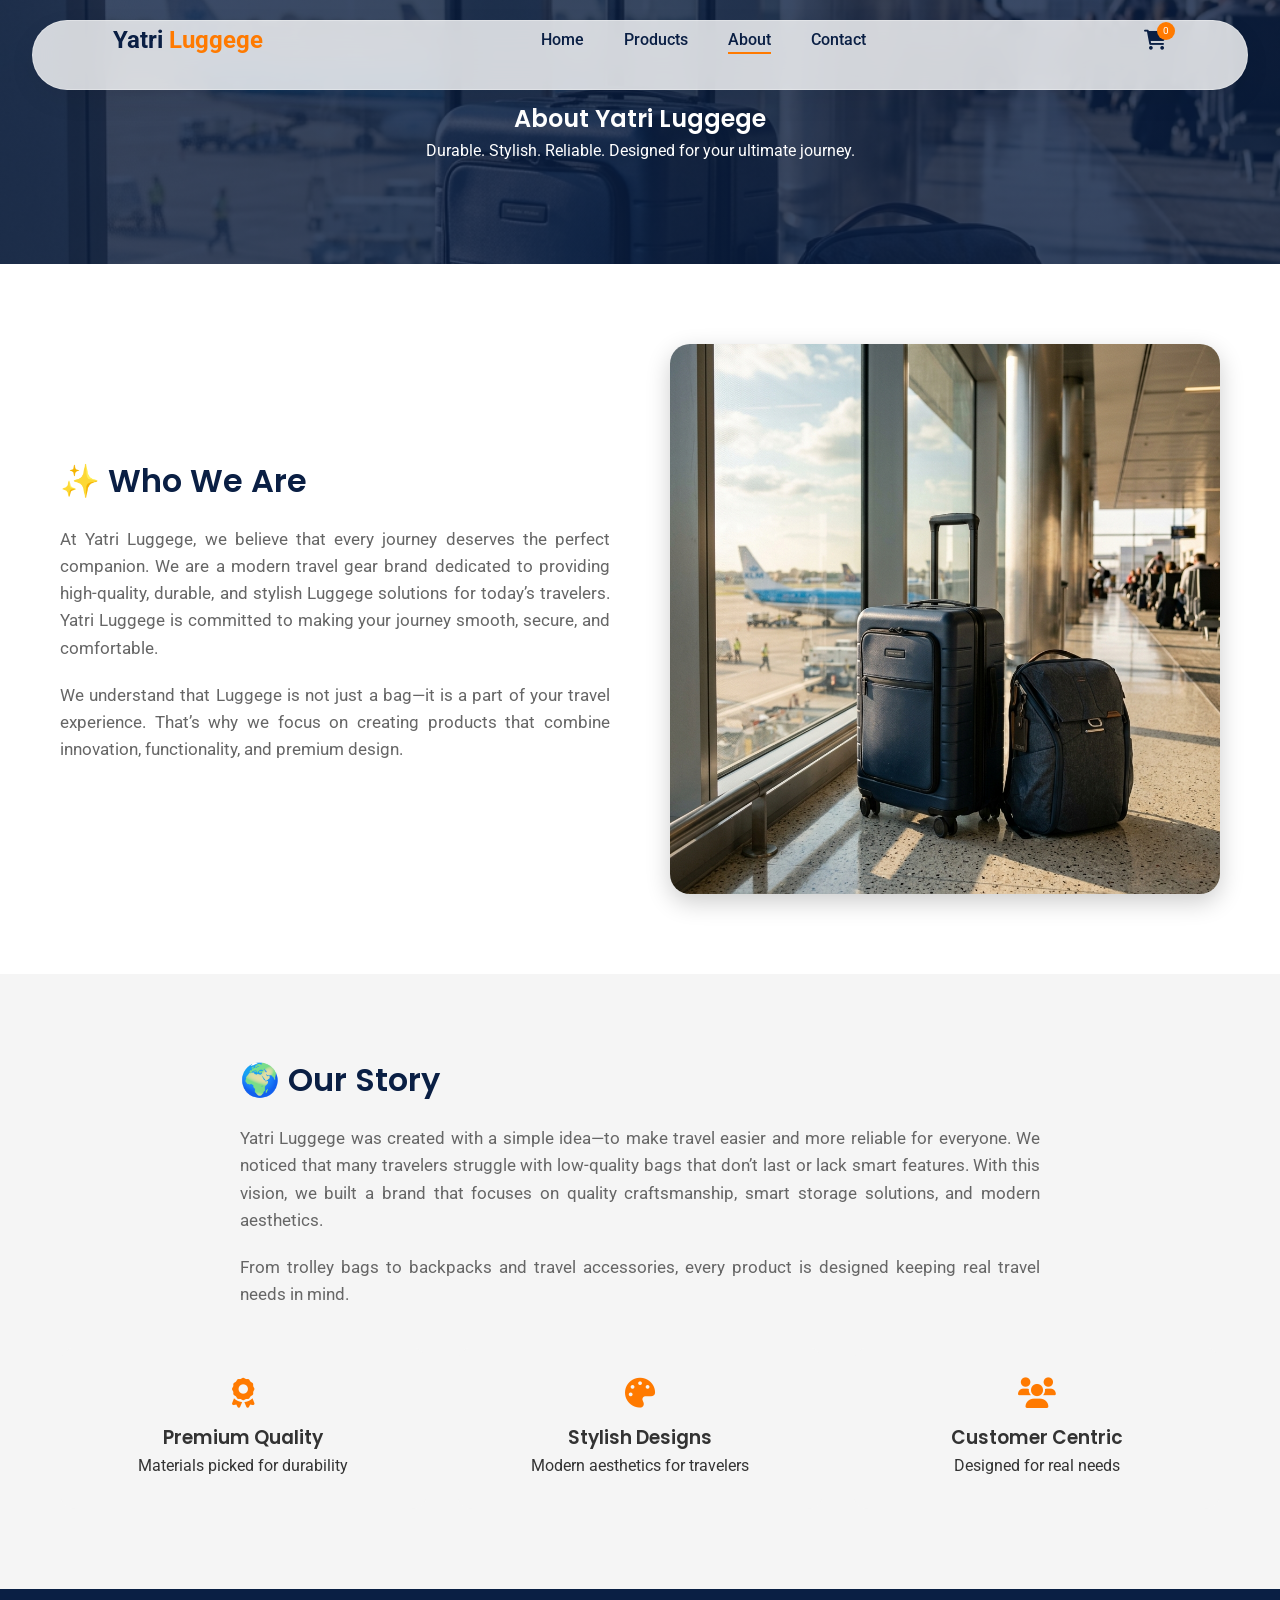
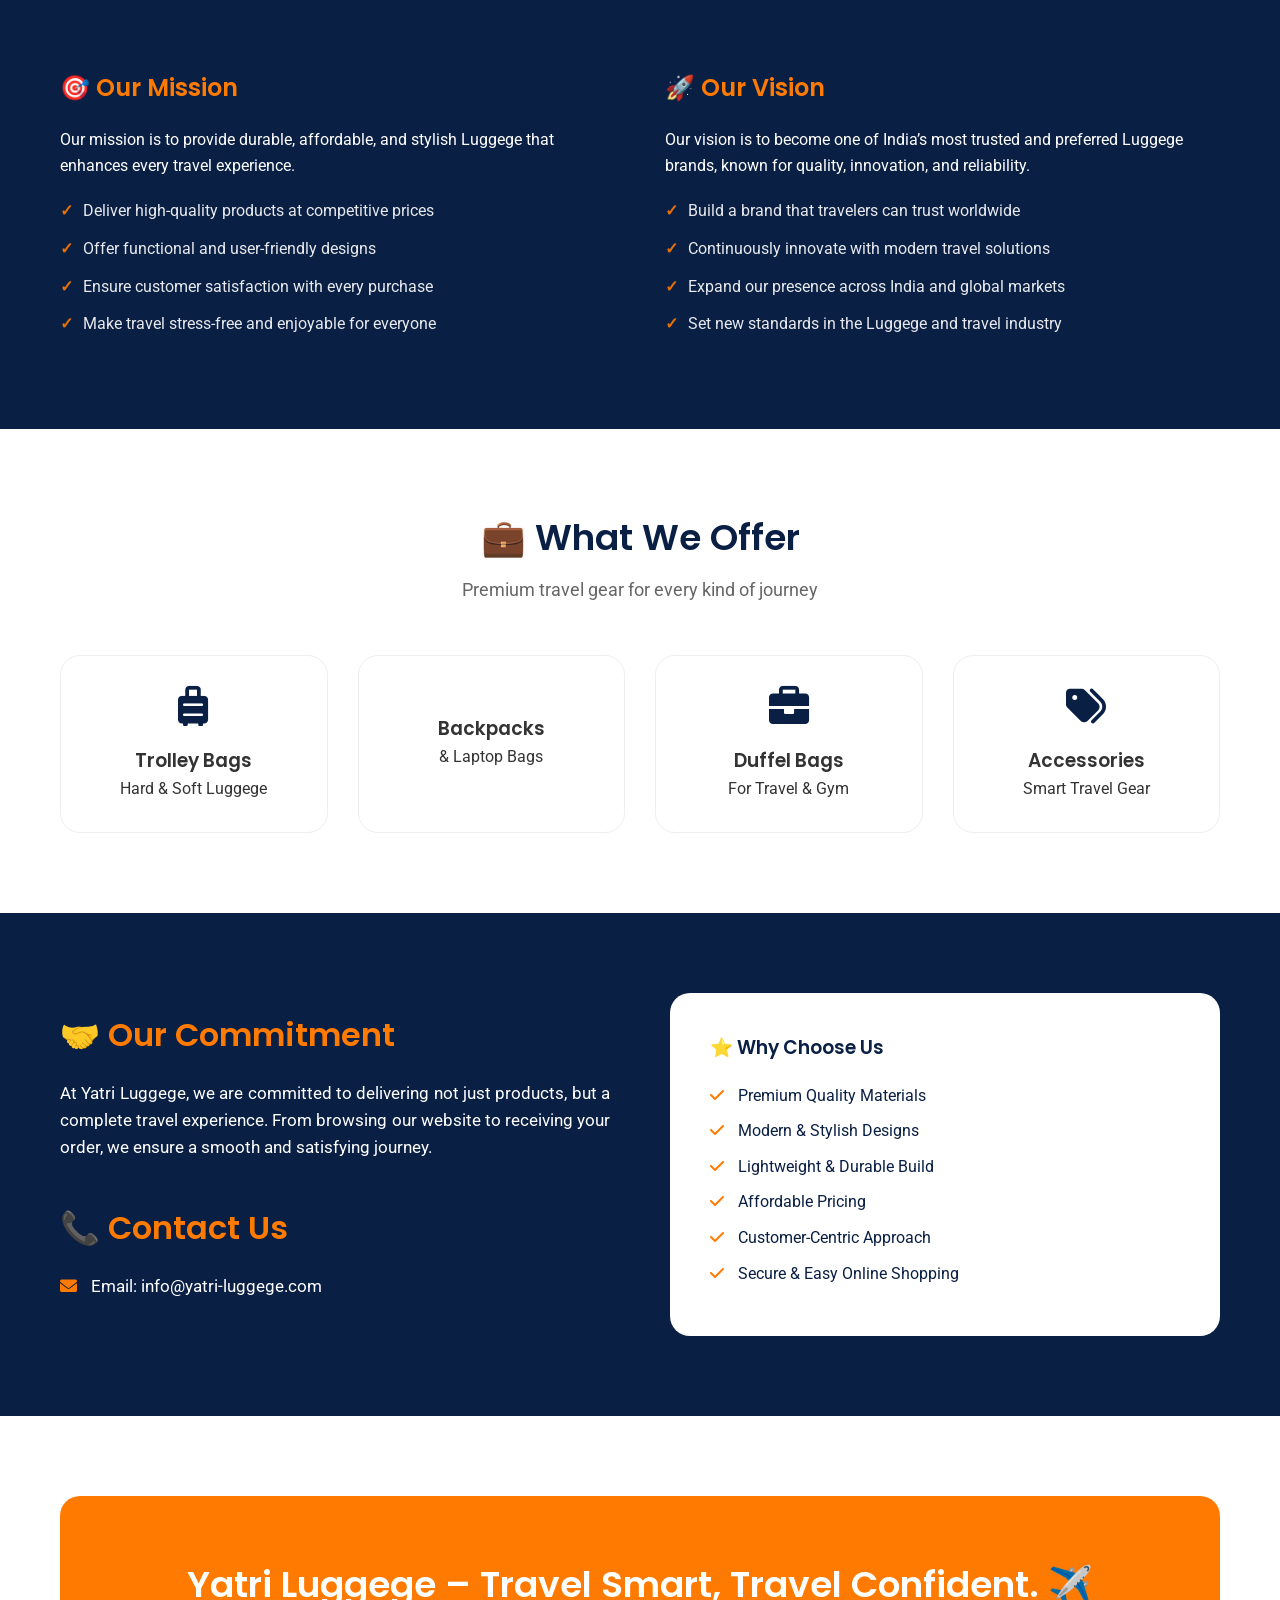
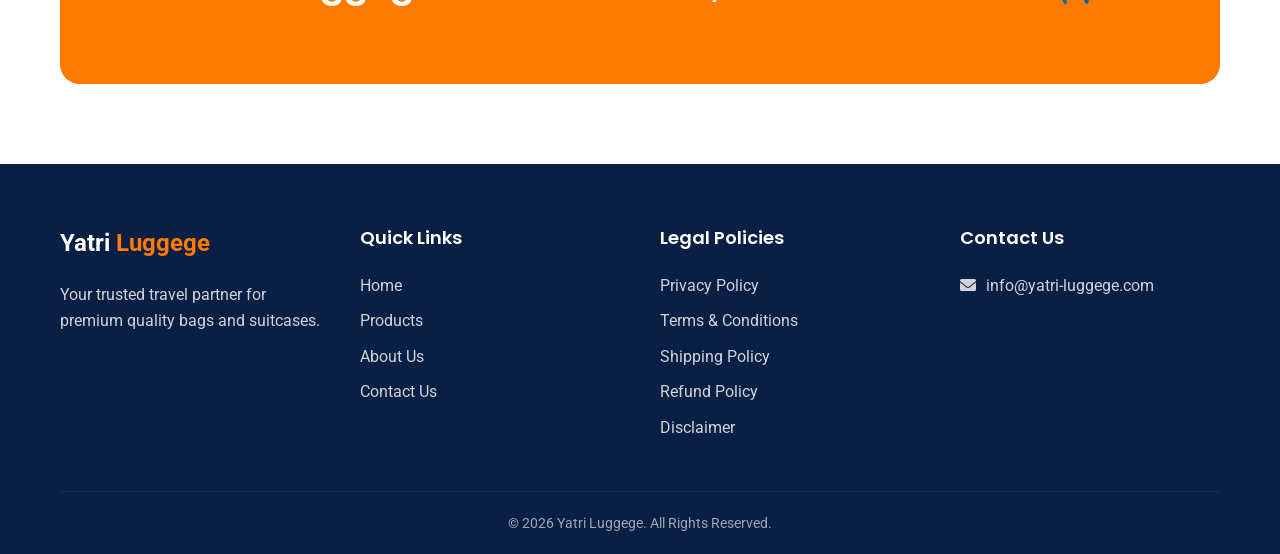
==== about.html @ 3aa4bd8f "Initial commit" ====
<!DOCTYPE html>
<html lang="en">
<head>
    <meta charset="UTF-8">
    <meta name="viewport" content="width=device-width, initial-scale=1.0">
    <title>About Us | Yatri Luggege - Travel Smart, Travel Confident</title>
    <link rel="stylesheet" href="https://cdnjs.cloudflare.com/ajax/libs/font-awesome/6.0.0/css/all.min.css">
    <link rel="stylesheet" href="css/style.css">
    <style>
        .about-hero {
            background: linear-gradient(rgba(10, 31, 68, 0.8), rgba(10, 31, 68, 0.8)), url('assets/hero/banner-1.png');
            background-size: cover;
            background-position: center;
            color: white;
            padding: 100px 0;
            text-align: center;
        }
        .about-section {
            padding: 80px 0;
        }
        .about-grid {
            display: grid;
            grid-template-columns: 1fr 1fr;
            gap: 60px;
            align-items: center;
        }
        .about-content h2 {
            color: var(--primary-color);
            margin-bottom: 20px;
            font-size: 32px;
            display: flex;
            align-items: center;
            gap: 15px;
        }
        .about-content p {
            margin-bottom: 20px;
            font-size: 17px;
            color: var(--text-light);
            text-align: justify;
        }
        .stats-grid {
            display: grid;
            grid-template-columns: repeat(auto-fit, minmax(200px, 1fr));
            gap: 30px;
            margin-top: 40px;
        }
        .stat-card {
            background: var(--accent-color);
            padding: 30px;
            border-radius: 15px;
            text-align: center;
            transition: var(--transition);
        }
        .stat-card:hover {
            transform: translateY(-5px);
            background: white;
            box-shadow: var(--shadow-md);
        }
        .stat-card i {
            font-size: 30px;
            color: var(--secondary-color);
            margin-bottom: 15px;
        }
        .mission-vision {
            background: var(--primary-color);
            color: white;
            padding: 80px 0;
        }
        .mv-grid {
            display: grid;
            grid-template-columns: 1fr 1fr;
            gap: 50px;
        }
        .mv-card h2 { color: var(--secondary-color); margin-bottom: 20px; }
        .mv-card ul { list-style: none; }
        .mv-card ul li { margin-bottom: 12px; display: flex; gap: 10px; align-items: flex-start; opacity: 0.9; }
        .mv-card ul li::before { content: '✓'; color: var(--secondary-color); font-weight: bold; }

        .offerings-grid {
            display: grid;
            grid-template-columns: repeat(auto-fit, minmax(250px, 1fr));
            gap: 30px;
            margin-top: 40px;
        }
        .offering-card {
            border: 1px solid #eee;
            padding: 30px;
            border-radius: 20px;
            text-align: center;
            transition: var(--transition);
        }
        .offering-card:hover {
            border-color: var(--secondary-color);
            box-shadow: var(--shadow-sm);
        }
        .offering-card i { font-size: 40px; color: var(--primary-color); margin-bottom: 20px; }

        .closing-banner {
            background: var(--secondary-color);
            color: white;
            padding: 60px 0;
            text-align: center;
            border-radius: 20px;
            margin: 80px 0;
        }
        .closing-banner h2 { font-size: 36px; margin-bottom: 10px; }

        @media (max-width: 768px) {
            .about-grid, .mv-grid { grid-template-columns: 1fr; }
        }
    </style>
</head>
<body>
    <header>
        <div class="container">
            <nav>
                <a href="index.html" class="logo">Yatri <span>Luggege</span></a>
                <ul class="nav-links">
                    <li><a href="index.html">Home</a></li>
                    <li><a href="products.html">Products</a></li>
                    <li><a href="about.html" class="active">About</a></li>
                    <li><a href="contact.html">Contact</a></li>
                </ul>
                <div class="nav-icons">
                    <a href="cart.html" class="cart-icon">
                        <i class="fas fa-shopping-cart"></i>
                        <span class="cart-count">0</span>
                    </a>
                    <i class="fas fa-bars menu-btn"></i>
                </div>
            </nav>
        </div>
    </header>

    <section class="about-hero">
        <div class="container">
            <h1>About Yatri Luggege</h1>
            <p>Durable. Stylish. Reliable. Designed for your ultimate journey.</p>
        </div>
    </section>

    <section class="about-section">
        <div class="container">
            <div class="about-grid">
                <div class="about-content">
                    <h2>✨ Who We Are</h2>
                    <p>At Yatri Luggege, we believe that every journey deserves the perfect companion. We are a modern travel gear brand dedicated to providing high-quality, durable, and stylish Luggege solutions for today’s travelers. Yatri Luggege is committed to making your journey smooth, secure, and comfortable.</p>
                    <p>We understand that Luggege is not just a bag—it is a part of your travel experience. That’s why we focus on creating products that combine innovation, functionality, and premium design.</p>
                </div>
                <div class="about-image">
                    <img src="assets/hero/banner-1.png" alt="Travel Luggege" style="border-radius: 20px; box-shadow: var(--shadow-lg);">
                </div>
            </div>
        </div>
    </section>

    <section class="about-section" style="background: var(--accent-color);">
        <div class="container">
            <div class="about-content" style="max-width: 800px; margin: 0 auto; text-align: center;">
                <h2>🌍 Our Story</h2>
                <p>Yatri Luggege was created with a simple idea—to make travel easier and more reliable for everyone. We noticed that many travelers struggle with low-quality bags that don’t last or lack smart features. With this vision, we built a brand that focuses on quality craftsmanship, smart storage solutions, and modern aesthetics.</p>
                <p>From trolley bags to backpacks and travel accessories, every product is designed keeping real travel needs in mind.</p>
            </div>
            
            <div class="stats-grid">
                <div class="stat-card">
                    <i class="fas fa-award"></i>
                    <h3>Premium Quality</h3>
                    <p>Materials picked for durability</p>
                </div>
                <div class="stat-card">
                    <i class="fas fa-palette"></i>
                    <h3>Stylish Designs</h3>
                    <p>Modern aesthetics for travelers</p>
                </div>
                <div class="stat-card">
                    <i class="fas fa-users"></i>
                    <h3>Customer Centric</h3>
                    <p>Designed for real needs</p>
                </div>
            </div>
        </div>
    </section>

    <section class="mission-vision">
        <div class="container">
            <div class="mv-grid">
                <div class="mv-card">
                    <h2>🎯 Our Mission</h2>
                    <p style="margin-bottom: 20px;">Our mission is to provide durable, affordable, and stylish Luggege that enhances every travel experience.</p>
                    <ul>
                        <li>Deliver high-quality products at competitive prices</li>
                        <li>Offer functional and user-friendly designs</li>
                        <li>Ensure customer satisfaction with every purchase</li>
                        <li>Make travel stress-free and enjoyable for everyone</li>
                    </ul>
                </div>
                <div class="mv-card">
                    <h2>🚀 Our Vision</h2>
                    <p style="margin-bottom: 20px;">Our vision is to become one of India’s most trusted and preferred Luggege brands, known for quality, innovation, and reliability.</p>
                    <ul>
                        <li>Build a brand that travelers can trust worldwide</li>
                        <li>Continuously innovate with modern travel solutions</li>
                        <li>Expand our presence across India and global markets</li>
                        <li>Set new standards in the Luggege and travel industry</li>
                    </ul>
                </div>
            </div>
        </div>
    </section>

    <section class="about-section">
        <div class="container">
            <div class="section-title">
                <h2>💼 What We Offer</h2>
                <p>Premium travel gear for every kind of journey</p>
            </div>
            <div class="offerings-grid">
                <div class="offering-card">
                    <i class="fas fa-suitcase-rolling"></i>
                    <h3>Trolley Bags</h3>
                    <p>Hard & Soft Luggege</p>
                </div>
                <div class="offering-card">
                    <i class="fas fa-backpack"></i>
                    <h3>Backpacks</h3>
                    <p>& Laptop Bags</p>
                </div>
                <div class="offering-card">
                    <i class="fas fa-briefcase"></i>
                    <h3>Duffel Bags</h3>
                    <p>For Travel & Gym</p>
                </div>
                <div class="offering-card">
                    <i class="fas fa-tags"></i>
                    <h3>Accessories</h3>
                    <p>Smart Travel Gear</p>
                </div>
            </div>
        </div>
    </section>

    <section class="about-section" style="background: var(--primary-color); color: white;">
        <div class="container">
            <div class="about-grid">
                <div class="about-content">
                    <h2 style="color: var(--secondary-color);">🤝 Our Commitment</h2>
                    <p style="color: white;">At Yatri Luggege, we are committed to delivering not just products, but a complete travel experience. From browsing our website to receiving your order, we ensure a smooth and satisfying journey.</p>
                    
                    <h2 style="color: var(--secondary-color); margin-top: 40px;">📞 Contact Us</h2>
                    <p style="color: white;"><i class="fas fa-envelope" style="color: var(--secondary-color); margin-right: 10px;"></i> Email: info@yatri-luggege.com</p>
                </div>
                <div class="about-image">
                    <div style="background: white; padding: 40px; border-radius: 20px; color: var(--primary-color);">
                        <h3 style="margin-bottom: 20px;">⭐ Why Choose Us</h3>
                        <ul style="list-style: none;">
                            <li style="margin-bottom: 10px;"><i class="fas fa-check" style="color: var(--secondary-color); margin-right: 10px;"></i> Premium Quality Materials</li>
                            <li style="margin-bottom: 10px;"><i class="fas fa-check" style="color: var(--secondary-color); margin-right: 10px;"></i> Modern & Stylish Designs</li>
                            <li style="margin-bottom: 10px;"><i class="fas fa-check" style="color: var(--secondary-color); margin-right: 10px;"></i> Lightweight & Durable Build</li>
                            <li style="margin-bottom: 10px;"><i class="fas fa-check" style="color: var(--secondary-color); margin-right: 10px;"></i> Affordable Pricing</li>
                            <li style="margin-bottom: 10px;"><i class="fas fa-check" style="color: var(--secondary-color); margin-right: 10px;"></i> Customer-Centric Approach</li>
                            <li style="margin-bottom: 10px;"><i class="fas fa-check" style="color: var(--secondary-color); margin-right: 10px;"></i> Secure & Easy Online Shopping</li>
                        </ul>
                    </div>
                </div>
            </div>
        </div>
    </section>

    <div class="container">
        <div class="closing-banner">
            <h2>Yatri Luggege – Travel Smart, Travel Confident. ✈️</h2>
        </div>
    </div>

    <footer>
        <div class="container">
            <div class="footer-content">
                <div class="footer-brand">
                    <a href="index.html" class="logo" style="color: white;">Yatri <span>Luggege</span></a>
                    <p>Your trusted travel partner for premium quality bags and suitcases.</p>

                </div>
                <div class="footer-links">
                    <h4>Quick Links</h4>
                    <ul>
                        <li><a href="index.html">Home</a></li>
                        <li><a href="products.html">Products</a></li>
                        <li><a href="about.html">About Us</a></li>
                        <li><a href="contact.html">Contact Us</a></li>
                    </ul>
                </div>
                <div class="footer-links">
                    <h4>Legal Policies</h4>
                    <ul>
                        <li><a href="privacy-policy.html">Privacy Policy</a></li>
                        <li><a href="terms-conditions.html">Terms & Conditions</a></li>
                        <li><a href="shipping-policy.html">Shipping Policy</a></li>
                        <li><a href="refund-policy.html">Refund Policy</a></li>
                        <li><a href="disclaimer.html">Disclaimer</a></li>
                    </ul>
                </div>
                <div class="footer-contact">
                    <h4>Contact Us</h4>
                    <p><i class="fas fa-envelope"></i> info@yatri-luggege.com</p>
                </div>
            </div>
            <div class="footer-bottom">
                <p>&copy; 2026 Yatri Luggege. All Rights Reserved.</p>
            </div>
        </div>
    </footer>

    <script src="js/db.js"></script>
    <script src="js/main.js"></script>
</body>
</html>
---- css/style.css ----
@import url('https://fonts.googleapis.com/css2?family=Poppins:wght@300;400;500;600;700&family=Roboto:wght@300;400;500;700&display=swap');

:root {
    /* Colors */
    --primary-color: #0A1F44;
    --secondary-color: #FF7A00;
    --accent-color: #F5F5F5;
    --text-dark: #333333;
    --text-light: #666666;
    --white: #FFFFFF;
    --error: #FF4D4D;
    --success: #27AE60;

    /* Fonts */
    --heading-font: 'Poppins', sans-serif;
    --body-font: 'Roboto', sans-serif;

    /* Shadows */
    --shadow-sm: 0 2px 8px rgba(0, 0, 0, 0.1);
    --shadow-md: 0 4px 12px rgba(0, 0, 0, 0.15);
    --shadow-lg: 0 8px 24px rgba(0, 0, 0, 0.2);

    /* Spacing */
    --container-width: 1200px;
    --header-height: 80px;
    --transition: all 0.3s ease;
}

* {
    margin: 0;
    padding: 0;
    box-sizing: border-box;
}

body {
    font-family: var(--body-font);
    color: var(--text-dark);
    line-height: 1.6;
    overflow-x: hidden;
}

h1, h2, h3, h4, h5, h6 {
    font-family: var(--heading-font);
    font-weight: 600;
}

a {
    text-decoration: none;
    color: inherit;
    transition: var(--transition);
}

ul {
    list-style: none;
}

img {
    max-width: 100%;
    display: block;
}

.container {
    max-width: var(--container-width);
    margin: 0 auto;
    padding: 0 20px;
}

header .container {
    max-width: 95%; /* Extra width only for the header */
}

.btn {
    display: inline-block;
    padding: 12px 30px;
    border-radius: 50px;
    font-weight: 500;
    cursor: pointer;
    transition: var(--transition);
    border: none;
    font-family: var(--heading-font);
    text-align: center;
}

.btn-primary {
    background-color: var(--primary-color);
    color: var(--white);
}

.btn-primary:hover {
    background-color: #0d2a5c;
    transform: translateY(-2px);
    box-shadow: var(--shadow-md);
}

.btn-secondary {
    background-color: var(--secondary-color);
    color: var(--white);
}

.btn-secondary:hover {
    background-color: #e66e00;
    transform: translateY(-2px);
    box-shadow: var(--shadow-md);
}

.section-padding {
    padding: 80px 0;
}

.section-title {
    text-align: center;
    margin-bottom: 50px;
}

.section-title h2 {
    font-size: 36px;
    margin-bottom: 10px;
    color: var(--primary-color);
}

.section-title p {
    color: var(--text-light);
    font-size: 18px;
}

/* Header Styles */
header {
    position: fixed;
    top: 20px;
    left: 50%;
    transform: translateX(-50%);
    width: 95%;
    max-width: 1400px;
    height: 70px;
    background: rgba(255, 255, 255, 0.8);
    backdrop-filter: blur(15px);
    -webkit-backdrop-filter: blur(15px);
    border: 1px solid rgba(255, 255, 255, 0.3);
    border-radius: 50px;
    z-index: 1000;
    transition: all 0.4s cubic-bezier(0.4, 0, 0.2, 1);
    box-shadow: 0 10px 30px rgba(0, 0, 0, 0.05);
}

header.scrolled {
    top: 0;
    width: 100%;
    max-width: 100%;
    border-radius: 0;
    background: rgba(255, 255, 255, 0.95);
    height: 65px;
    box-shadow: var(--shadow-md);
}

@media (max-width: 768px) {
    header {
        top: 10px;
        height: 60px;
        padding: 0 10px;
    }
    header.scrolled {
        height: 60px;
    }
}

nav {
    height: 100%;
    display: flex;
    justify-content: space-between;
    align-items: center;
    padding: 0 30px;
}

.logo {
    font-size: 24px;
    font-weight: 700;
    color: var(--primary-color);
    white-space: nowrap;
}

@media (max-width: 480px) {
    .logo {
        font-size: 20px;
    }
}

.logo span {
    color: var(--secondary-color);
}

.nav-links {
    display: flex;
    gap: 40px;
}

.nav-links a {
    text-decoration: none;
    color: var(--primary-color);
    font-weight: 500;
    transition: var(--transition);
    position: relative;
    padding: 5px 0;
}

.nav-links a::after {
    content: '';
    position: absolute;
    bottom: 0;
    left: 0;
    width: 0;
    height: 2px;
    background: var(--secondary-color);
    transition: var(--transition);
}

.nav-links a:hover::after,
.nav-links a.active::after {
    width: 100%;
}

.nav-links a:hover {
    color: var(--secondary-color);
}

.nav-icons {
    display: flex;
    gap: 25px;
    align-items: center;
}

.nav-icons i, .nav-icons a {
    font-size: 20px;
    color: var(--primary-color);
    cursor: pointer;
    transition: var(--transition);
    text-decoration: none;
}

.nav-icons i:hover, .nav-icons a:hover {
    color: var(--secondary-color);
    transform: scale(1.1);
}

.cart-icon {
    position: relative;
    display: flex;
    align-items: center;
}


.cart-count {
    position: absolute;
    top: -8px;
    right: -8px;
    background: var(--secondary-color);
    color: var(--white);
    font-size: 10px;
    width: 18px;
    height: 18px;
    border-radius: 50%;
    display: flex;
    align-items: center;
    justify-content: center;
}

/* Footer Styles */
footer {
    background: var(--primary-color);
    color: var(--white);
    padding: 60px 0 20px;
}

.footer-content {
    display: grid;
    grid-template-columns: repeat(auto-fit, minmax(250px, 1fr));
    gap: 40px;
    margin-bottom: 40px;
}

.footer-brand p {
    margin-top: 20px;
    opacity: 0.8;
}

.footer-links h4, .footer-contact h4 {
    margin-bottom: 20px;
    font-size: 18px;
}

.footer-links ul li {
    margin-bottom: 10px;
}

.footer-links ul li a {
    opacity: 0.8;
}

.footer-links ul li a:hover {
    opacity: 1;
    color: var(--secondary-color);
    padding-left: 5px;
}

.footer-contact p {
    margin-bottom: 10px;
    opacity: 0.8;
    display: flex;
    align-items: center;
    gap: 10px;
}

.social-links {
    display: flex;
    gap: 15px;
    margin-top: 20px;
}

.social-links a {
    width: 35px;
    height: 35px;
    background: rgba(255, 255, 255, 0.1);
    display: flex;
    align-items: center;
    justify-content: center;
    border-radius: 50%;
}

.footer-bottom {
    text-align: center;
    padding-top: 20px;
    border-top: 1px solid rgba(255, 255, 255, 0.1);
    font-size: 14px;
    opacity: 0.6;
}

/* Mobile Menu Toggle */
.menu-btn {
    display: none;
    font-size: 24px;
    cursor: pointer;
    color: var(--primary-color);
    order: 3;
}

.nav-icons {
    display: flex;
    gap: 20px;
    align-items: center;
    order: 2;
}

@media (max-width: 768px) {
    .menu-btn {
        display: block;
    }
    
    .nav-links {
        position: fixed;
        top: 0;
        right: -100%;
        height: 100vh;
        width: 280px;
        background: white;
        flex-direction: column;
        align-items: center;
        justify-content: center;
        gap: 30px;
        box-shadow: -5px 0 15px rgba(0,0,0,0.1);
        transition: 0.4s ease;
        z-index: 1001;
        display: flex;
    }

    .nav-links.active {
        right: 0;
    }

    .nav-links li {
        width: 100%;
        text-align: center;
    }

    .nav-links a {
        font-size: 18px;
        display: block;
        padding: 15px;
    }

    /* Menu Overlay */
    .menu-overlay {
        position: fixed;
        top: 0;
        left: 0;
        width: 100%;
        height: 100%;
        background: rgba(0,0,0,0.5);
        display: none;
        z-index: 1000;
    }

    .menu-overlay.active {
        display: block;
    }
}

/* Global Responsive Adjustments */
@media (max-width: 768px) {
    .section-padding {
        padding: 60px 0;
    }
    .section-title h2 {
        font-size: 28px;
    }
    .hero-content h1 {
        font-size: 32px;
    }
    .grid-4, .grid-3 {
        grid-template-columns: repeat(auto-fit, minmax(250px, 1fr));
    }
}

@media (max-width: 480px) {
    .container {
        padding: 0 15px;
    }
    .hero-content h1 {
        font-size: 28px;
    }
}
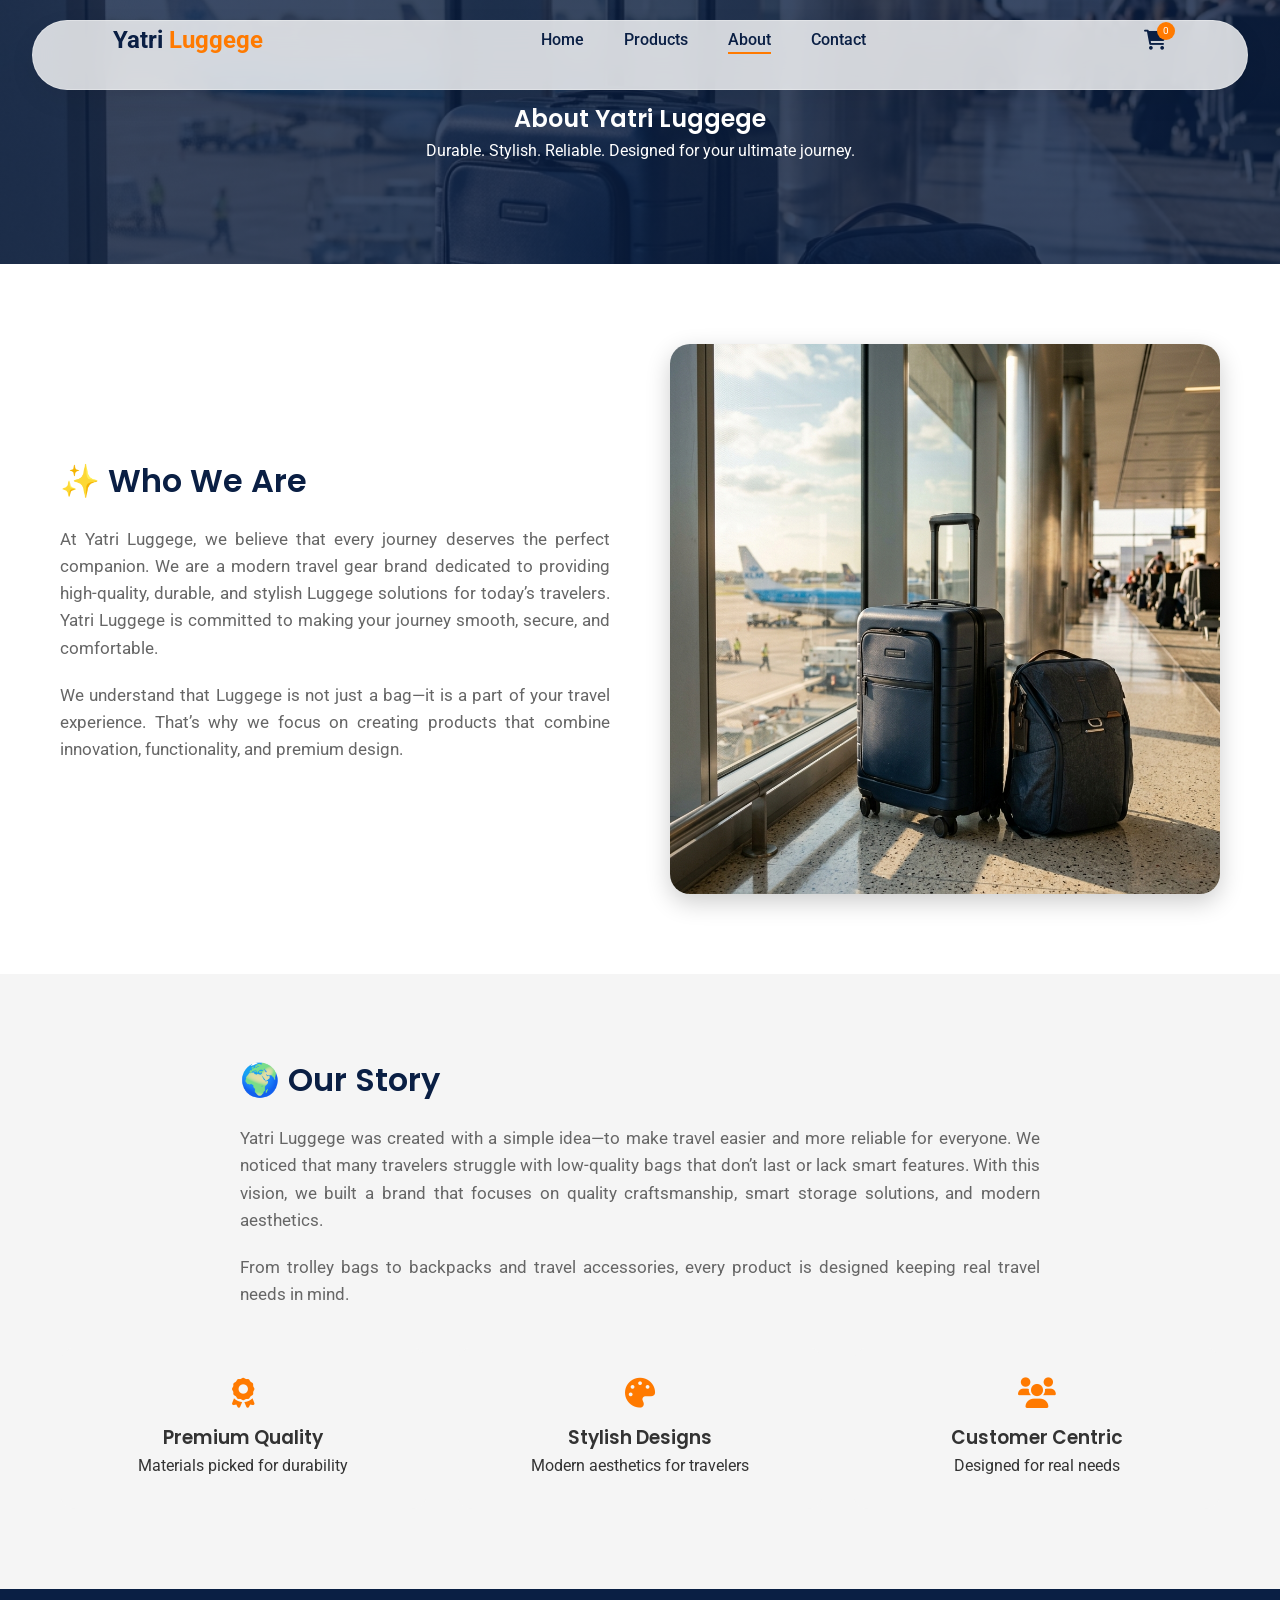
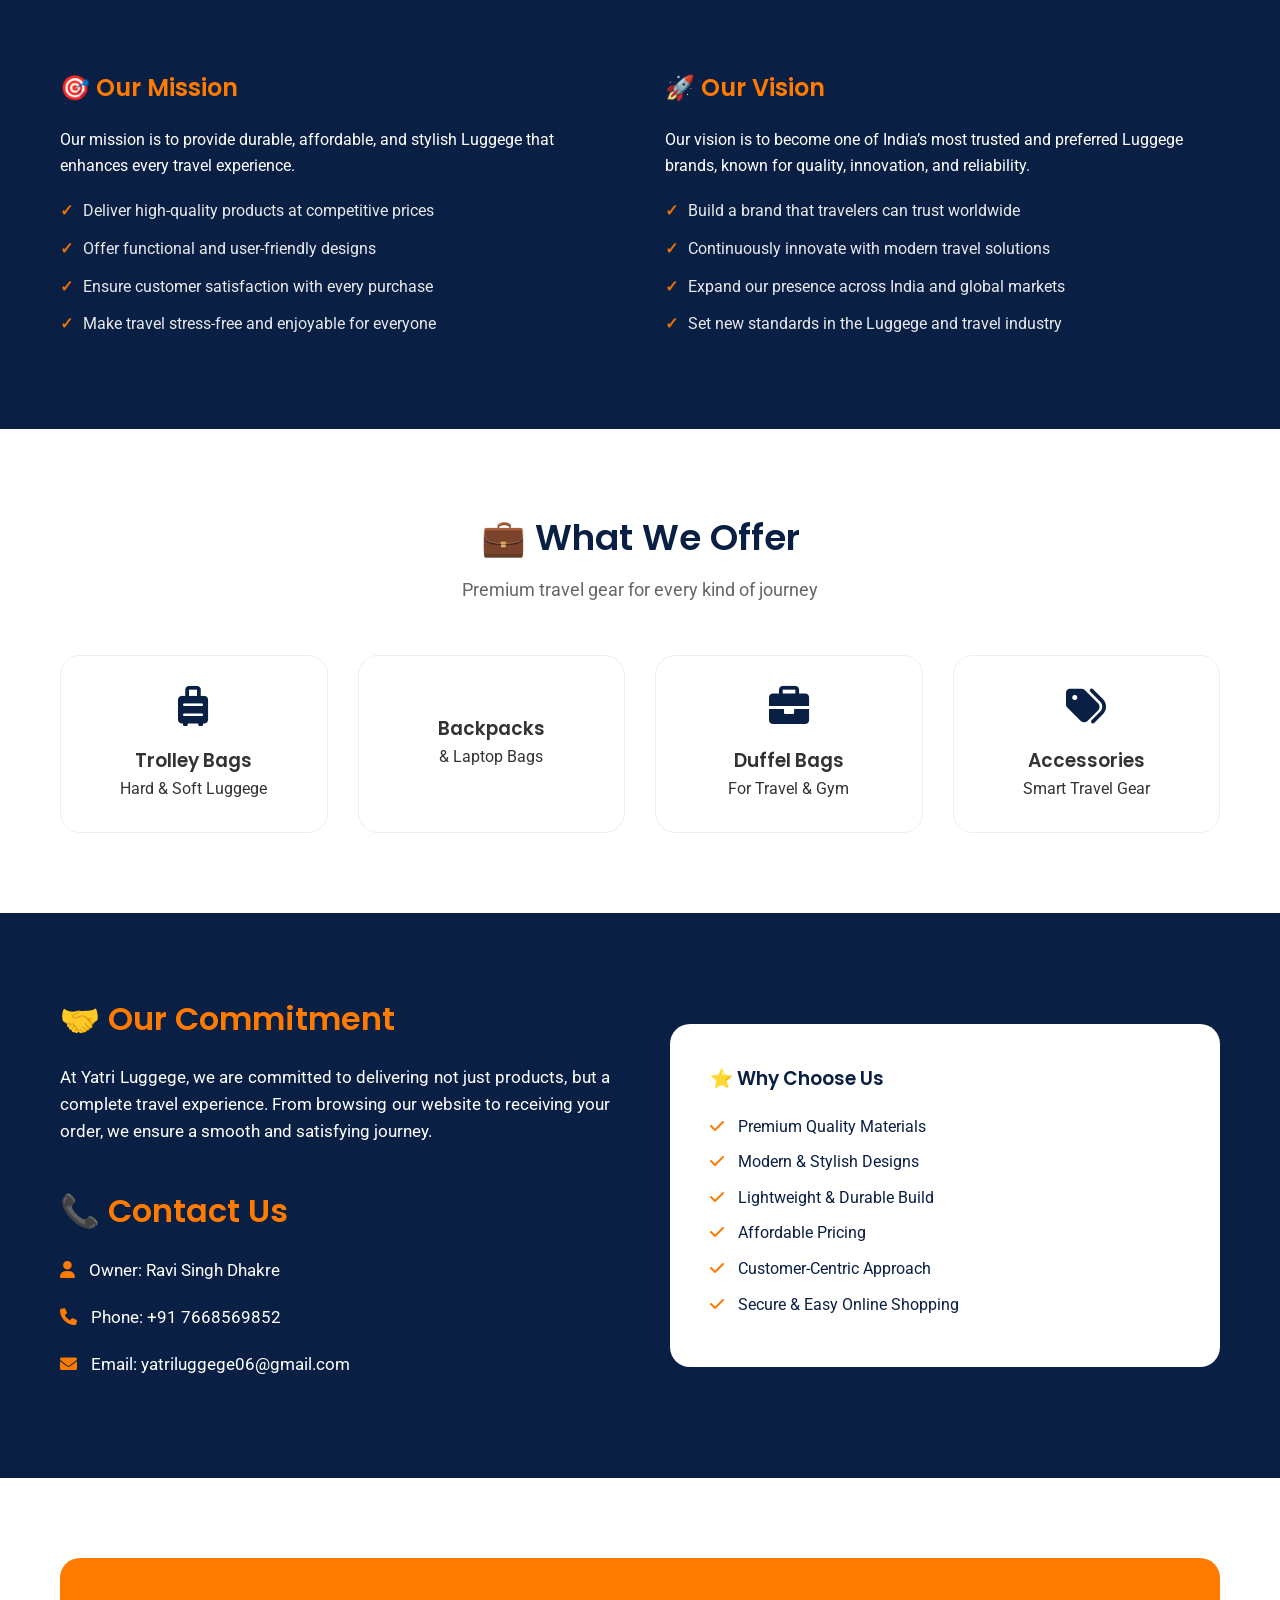
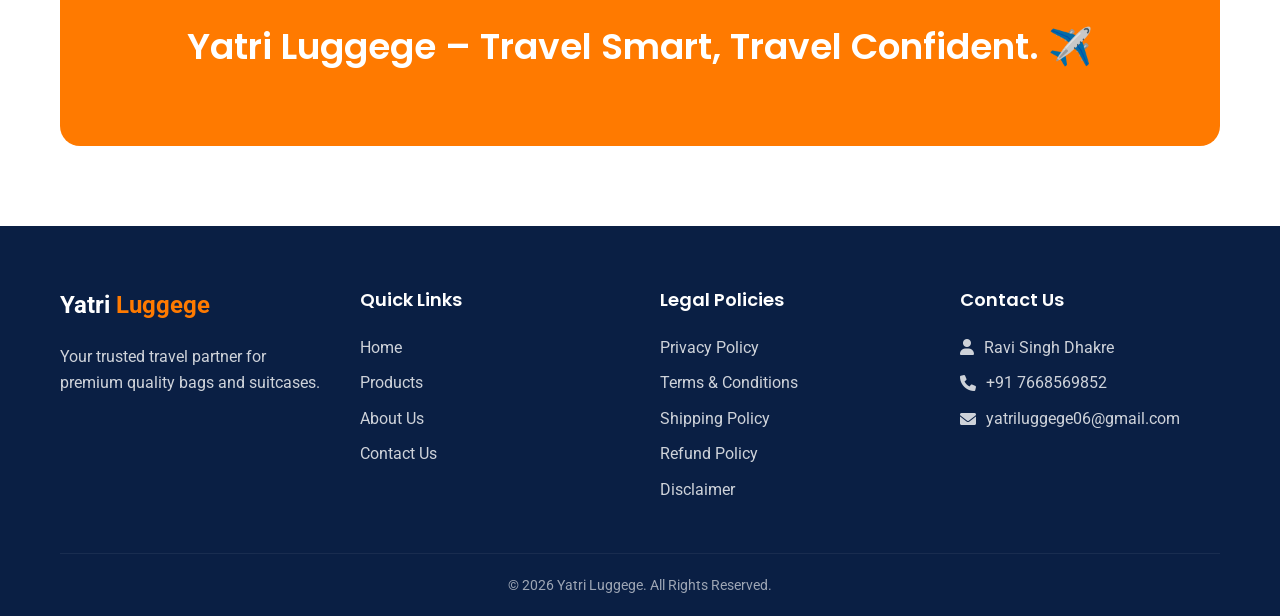
==== commit b4f37805: "Updated contact details: Ravi Singh Dhakre, +91 7668569852, yatriluggege06@gmail.com" ====
--- a/about.html
+++ b/about.html
@@ -248,7 +248,9 @@
                     <p style="color: white;">At Yatri Luggege, we are committed to delivering not just products, but a complete travel experience. From browsing our website to receiving your order, we ensure a smooth and satisfying journey.</p>
                     
                     <h2 style="color: var(--secondary-color); margin-top: 40px;">📞 Contact Us</h2>
-                    <p style="color: white;"><i class="fas fa-envelope" style="color: var(--secondary-color); margin-right: 10px;"></i> Email: info@yatri-luggege.com</p>
+                    <p style="color: white;"><i class="fas fa-user" style="color: var(--secondary-color); margin-right: 10px;"></i> Owner: Ravi Singh Dhakre</p>
+                    <p style="color: white;"><i class="fas fa-phone" style="color: var(--secondary-color); margin-right: 10px;"></i> Phone: +91 7668569852</p>
+                    <p style="color: white;"><i class="fas fa-envelope" style="color: var(--secondary-color); margin-right: 10px;"></i> Email: yatriluggege06@gmail.com</p>
                 </div>
                 <div class="about-image">
                     <div style="background: white; padding: 40px; border-radius: 20px; color: var(--primary-color);">
@@ -302,7 +304,9 @@
                 </div>
                 <div class="footer-contact">
                     <h4>Contact Us</h4>
-                    <p><i class="fas fa-envelope"></i> info@yatri-luggege.com</p>
+                    <p><i class="fas fa-user"></i> Ravi Singh Dhakre</p>
+                    <p><i class="fas fa-phone"></i> +91 7668569852</p>
+                    <p><i class="fas fa-envelope"></i> yatriluggege06@gmail.com</p>
                 </div>
             </div>
             <div class="footer-bottom">
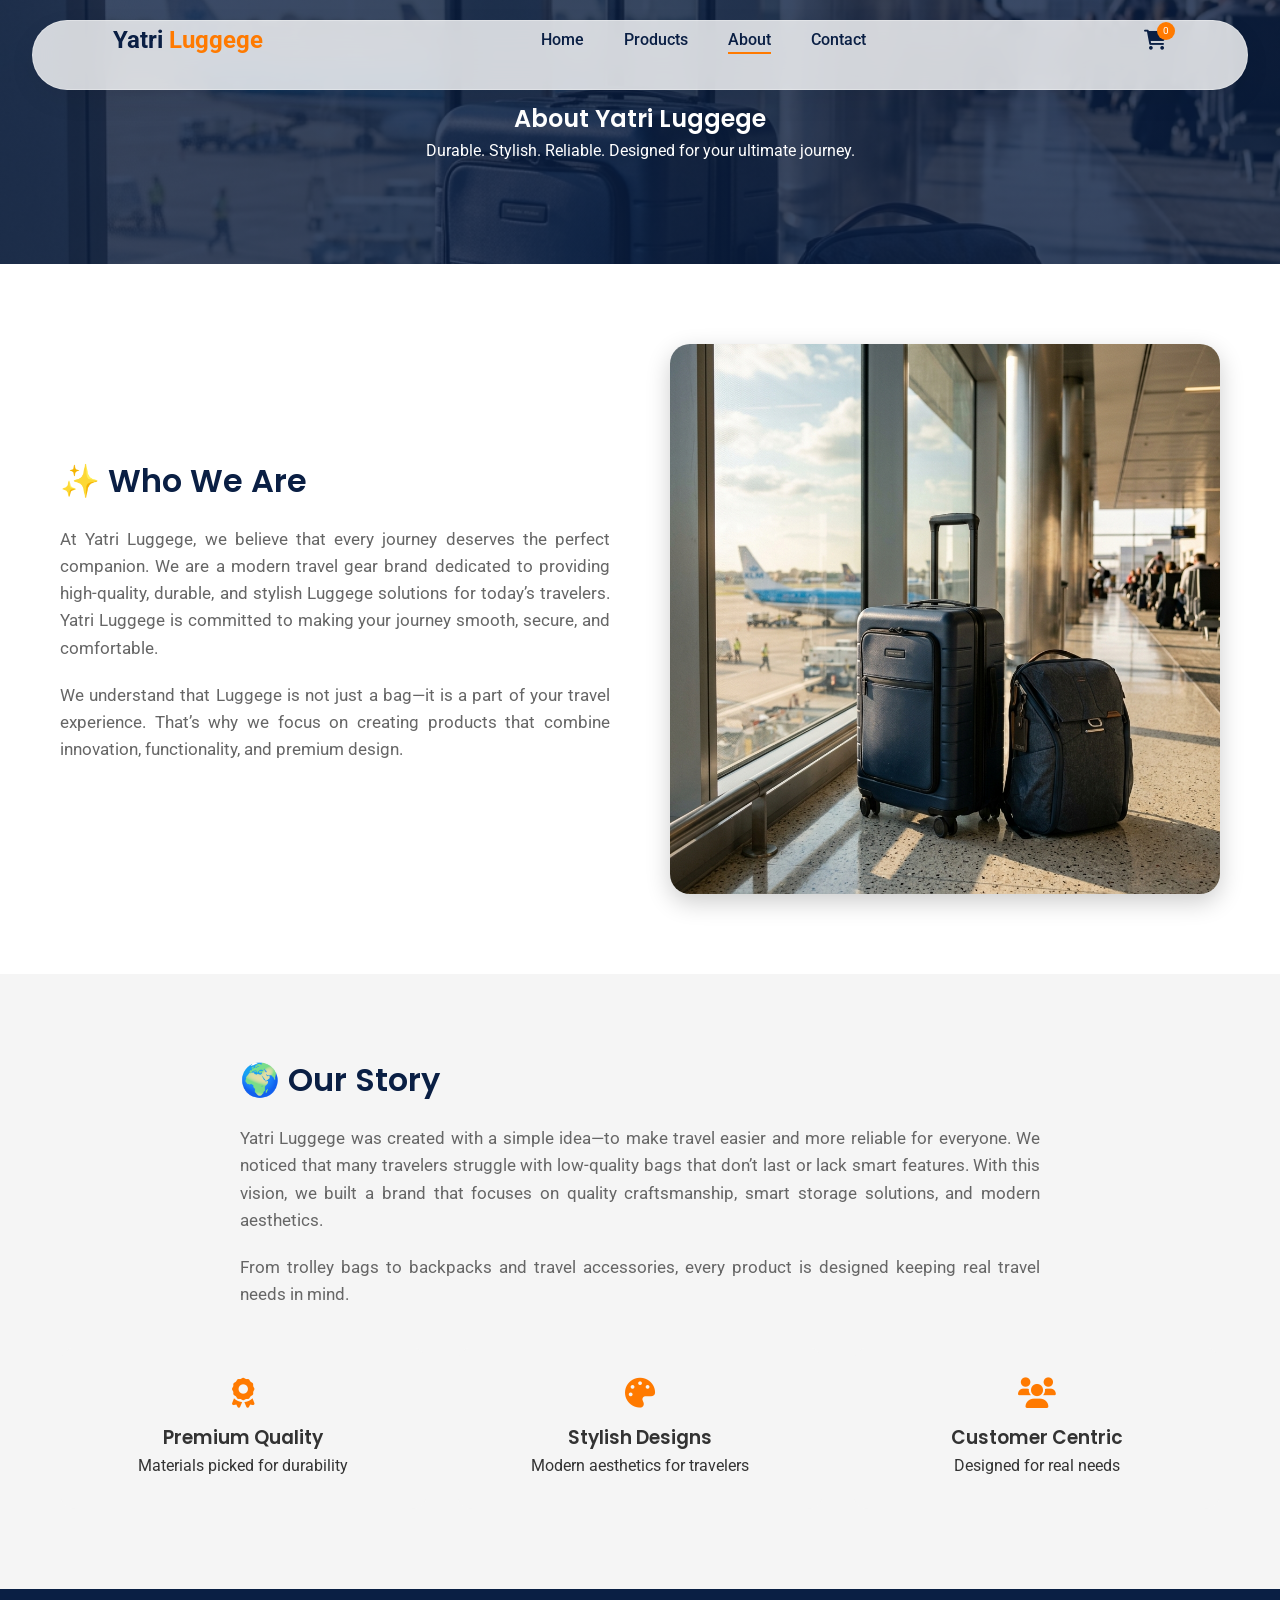
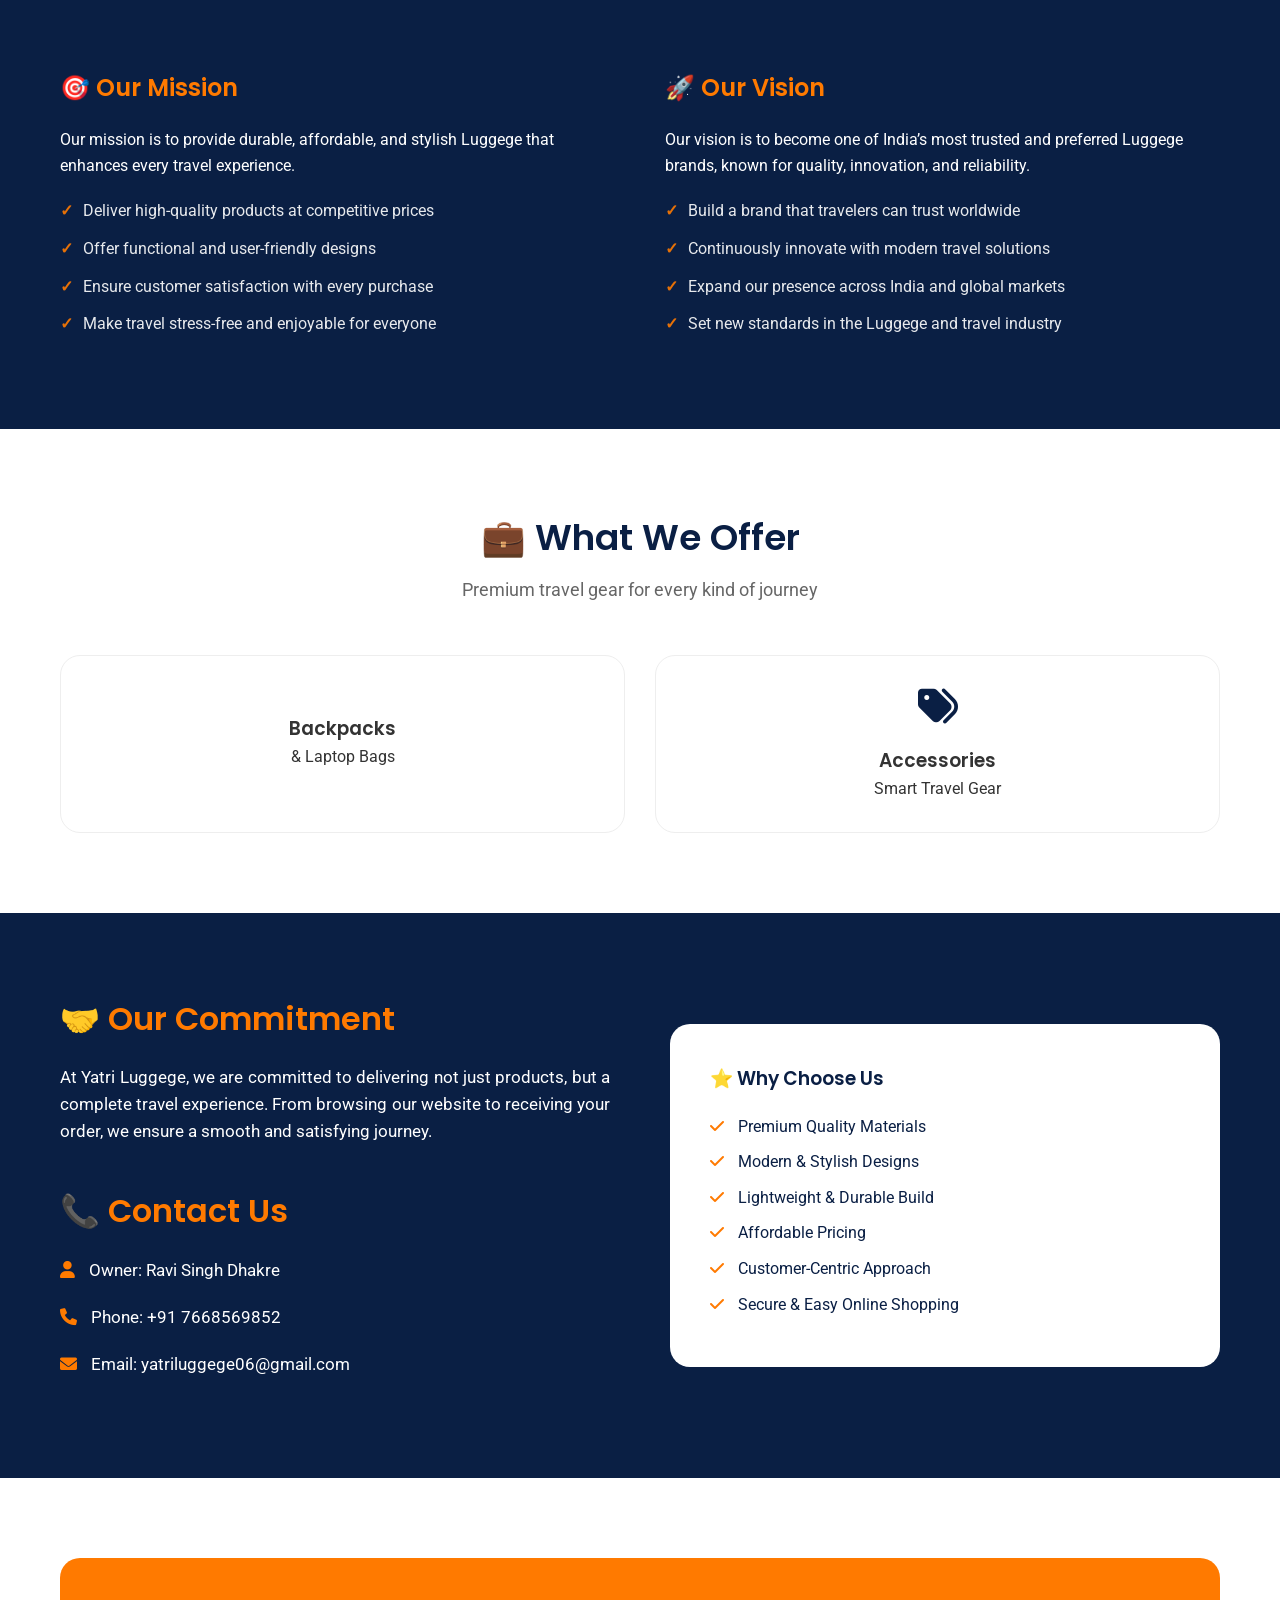
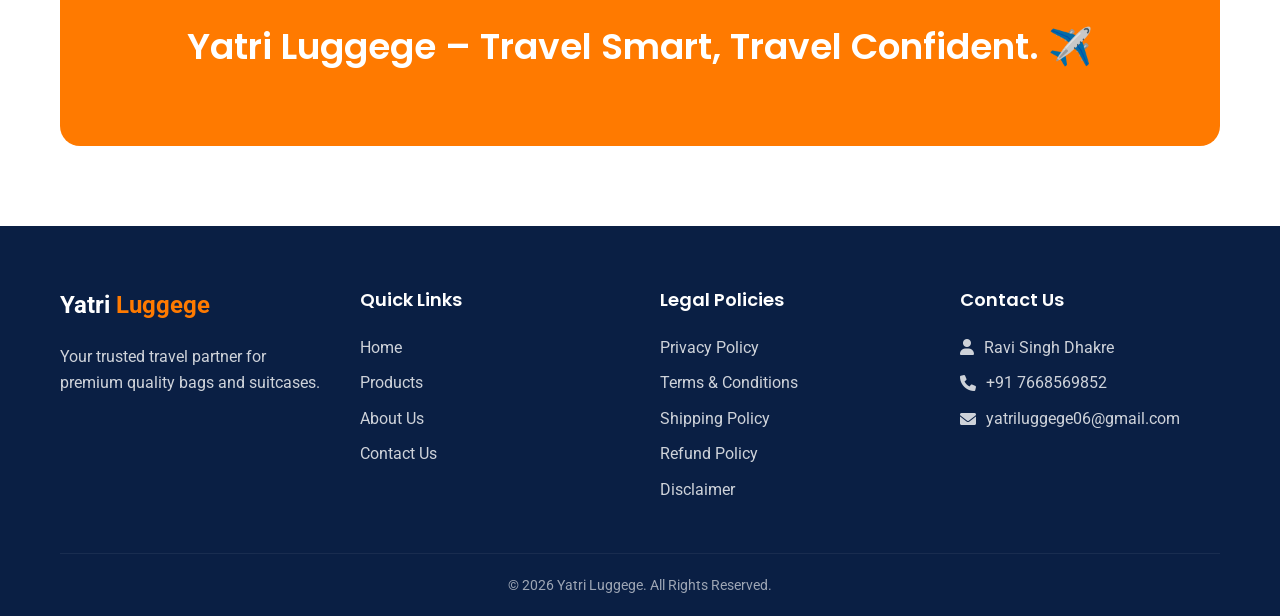
==== commit 192bc70f: "Remove trolley and duffel bags, update mobile responsiveness" ====
--- a/about.html
+++ b/about.html
@@ -217,19 +217,9 @@
             </div>
             <div class="offerings-grid">
                 <div class="offering-card">
-                    <i class="fas fa-suitcase-rolling"></i>
-                    <h3>Trolley Bags</h3>
-                    <p>Hard & Soft Luggege</p>
-                </div>
-                <div class="offering-card">
                     <i class="fas fa-backpack"></i>
                     <h3>Backpacks</h3>
                     <p>& Laptop Bags</p>
-                </div>
-                <div class="offering-card">
-                    <i class="fas fa-briefcase"></i>
-                    <h3>Duffel Bags</h3>
-                    <p>For Travel & Gym</p>
                 </div>
                 <div class="offering-card">
                     <i class="fas fa-tags"></i>
--- a/css/style.css
+++ b/css/style.css
@@ -154,9 +154,11 @@
 
 @media (max-width: 768px) {
     header {
-        top: 10px;
-        height: 60px;
-        padding: 0 10px;
+        top: 0;
+        width: 100%;
+        height: 65px;
+        padding: 0 15px;
+        border-radius: 0;
     }
     header.scrolled {
         height: 60px;
@@ -239,6 +241,15 @@
 .nav-icons i:hover, .nav-icons a:hover {
     color: var(--secondary-color);
     transform: scale(1.1);
+}
+
+@media (max-width: 768px) {
+    .nav-icons {
+        gap: 15px;
+    }
+    .nav-icons i, .nav-icons a {
+        font-size: 18px;
+    }
 }
 
 .cart-icon {
@@ -359,16 +370,18 @@
         top: 0;
         right: -100%;
         height: 100vh;
-        width: 280px;
+        width: 80%; /* Increased from 280px */
+        max-width: 320px;
         background: white;
         flex-direction: column;
         align-items: center;
         justify-content: center;
-        gap: 30px;
-        box-shadow: -5px 0 15px rgba(0,0,0,0.1);
-        transition: 0.4s ease;
+        gap: 20px;
+        box-shadow: -10px 0 30px rgba(0,0,0,0.2);
+        transition: 0.4s cubic-bezier(0.4, 0, 0.2, 1);
         z-index: 1001;
         display: flex;
+        padding: 40px 0;
     }
 
     .nav-links.active {
@@ -381,9 +394,16 @@
     }
 
     .nav-links a {
-        font-size: 18px;
+        font-size: 20px;
         display: block;
-        padding: 15px;
+        padding: 20px;
+        width: 100%;
+        text-align: center;
+        border-bottom: 1px solid #f5f5f5;
+    }
+    
+    .nav-links li:last-child a {
+        border-bottom: none;
     }
 
     /* Menu Overlay */
@@ -404,18 +424,29 @@
 }
 
 /* Global Responsive Adjustments */
+@media (max-width: 1024px) {
+    :root {
+        --container-width: 95%;
+    }
+}
+
 @media (max-width: 768px) {
     .section-padding {
         padding: 60px 0;
     }
+    .section-title {
+        margin-bottom: 30px;
+    }
     .section-title h2 {
         font-size: 28px;
     }
-    .hero-content h1 {
-        font-size: 32px;
-    }
-    .grid-4, .grid-3 {
+    .section-title p {
+        font-size: 16px;
+    }
+    
+    .grid-4, .grid-3, .grid-2 {
         grid-template-columns: repeat(auto-fit, minmax(250px, 1fr));
+        gap: 20px;
     }
 }
 
@@ -423,7 +454,65 @@
     .container {
         padding: 0 15px;
     }
-    .hero-content h1 {
-        font-size: 28px;
-    }
-}
+    .btn {
+        padding: 10px 20px;
+        font-size: 14px;
+    }
+}
+
+/* Responsive Table Wrapper */
+.table-responsive {
+    width: 100%;
+    overflow-x: auto;
+    -webkit-overflow-scrolling: touch;
+    margin-bottom: 20px;
+}
+
+.table-responsive table {
+    min-width: 600px;
+}
+
+/* Yatri Luggege Brand Text Watermark */
+.product-img,
+.product-gallery,
+.category-card,
+.cart-item-img {
+    position: relative !important;
+    display: block;
+}
+
+.product-img::after,
+.product-gallery::after,
+.category-card::after {
+    content: 'Yatri Luggege';
+    position: absolute;
+    top: 50%;
+    left: 50%;
+    transform: translate(-50%, -50%) rotate(-30deg);
+    font-size: 36px;
+    font-weight: 900;
+    color: rgba(10, 31, 68, 0.25);
+    text-transform: uppercase;
+    letter-spacing: 4px;
+    pointer-events: none;
+    z-index: 100;
+    white-space: nowrap;
+    text-shadow: 1px 1px 0 rgba(255, 255, 255, 0.5);
+}
+
+.cart-item-img::after {
+    content: 'Yatri Luggege';
+    position: absolute;
+    top: 50%;
+    left: 50%;
+    transform: translate(-50%, -50%) rotate(-30deg);
+    font-size: 12px;
+    font-weight: 900;
+    color: rgba(10, 31, 68, 0.25);
+    text-transform: uppercase;
+    letter-spacing: 1px;
+    pointer-events: none;
+    z-index: 100;
+    white-space: nowrap;
+    text-shadow: 1px 1px 0 rgba(255, 255, 255, 0.5);
+}
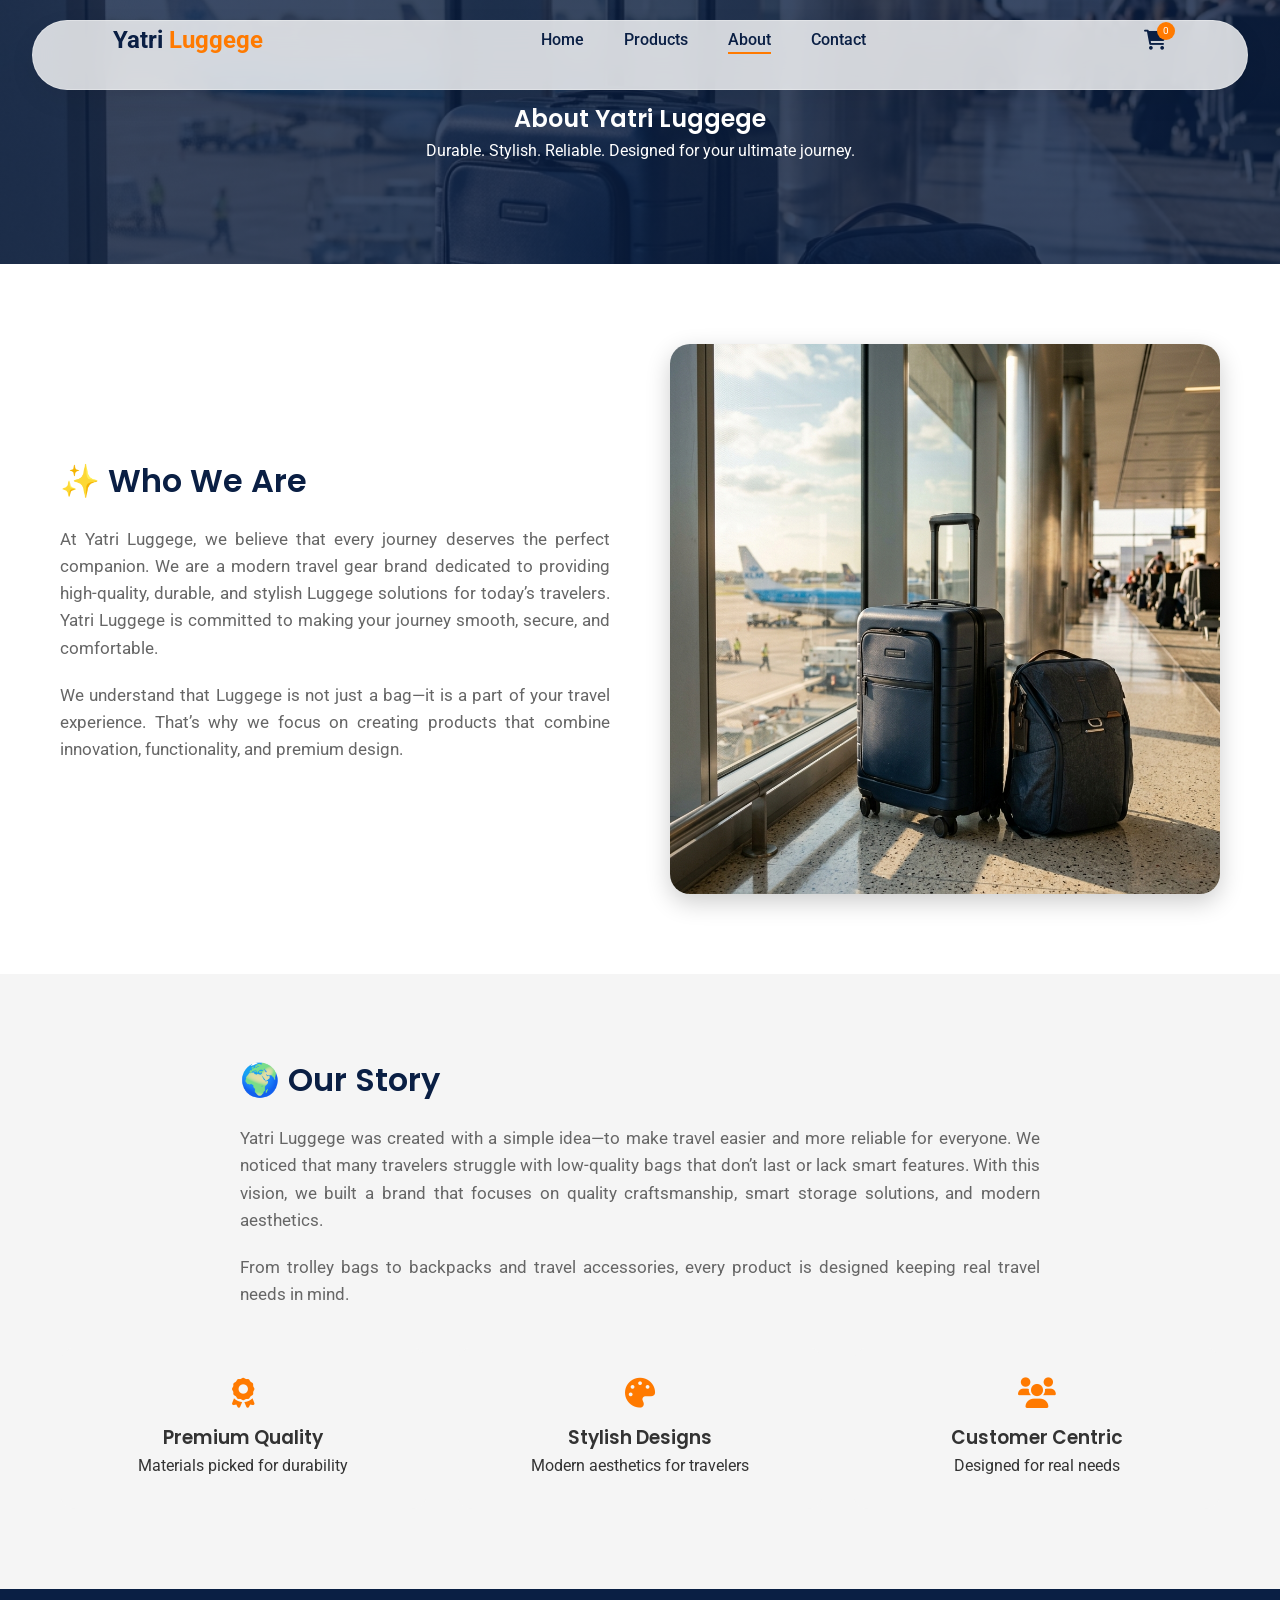
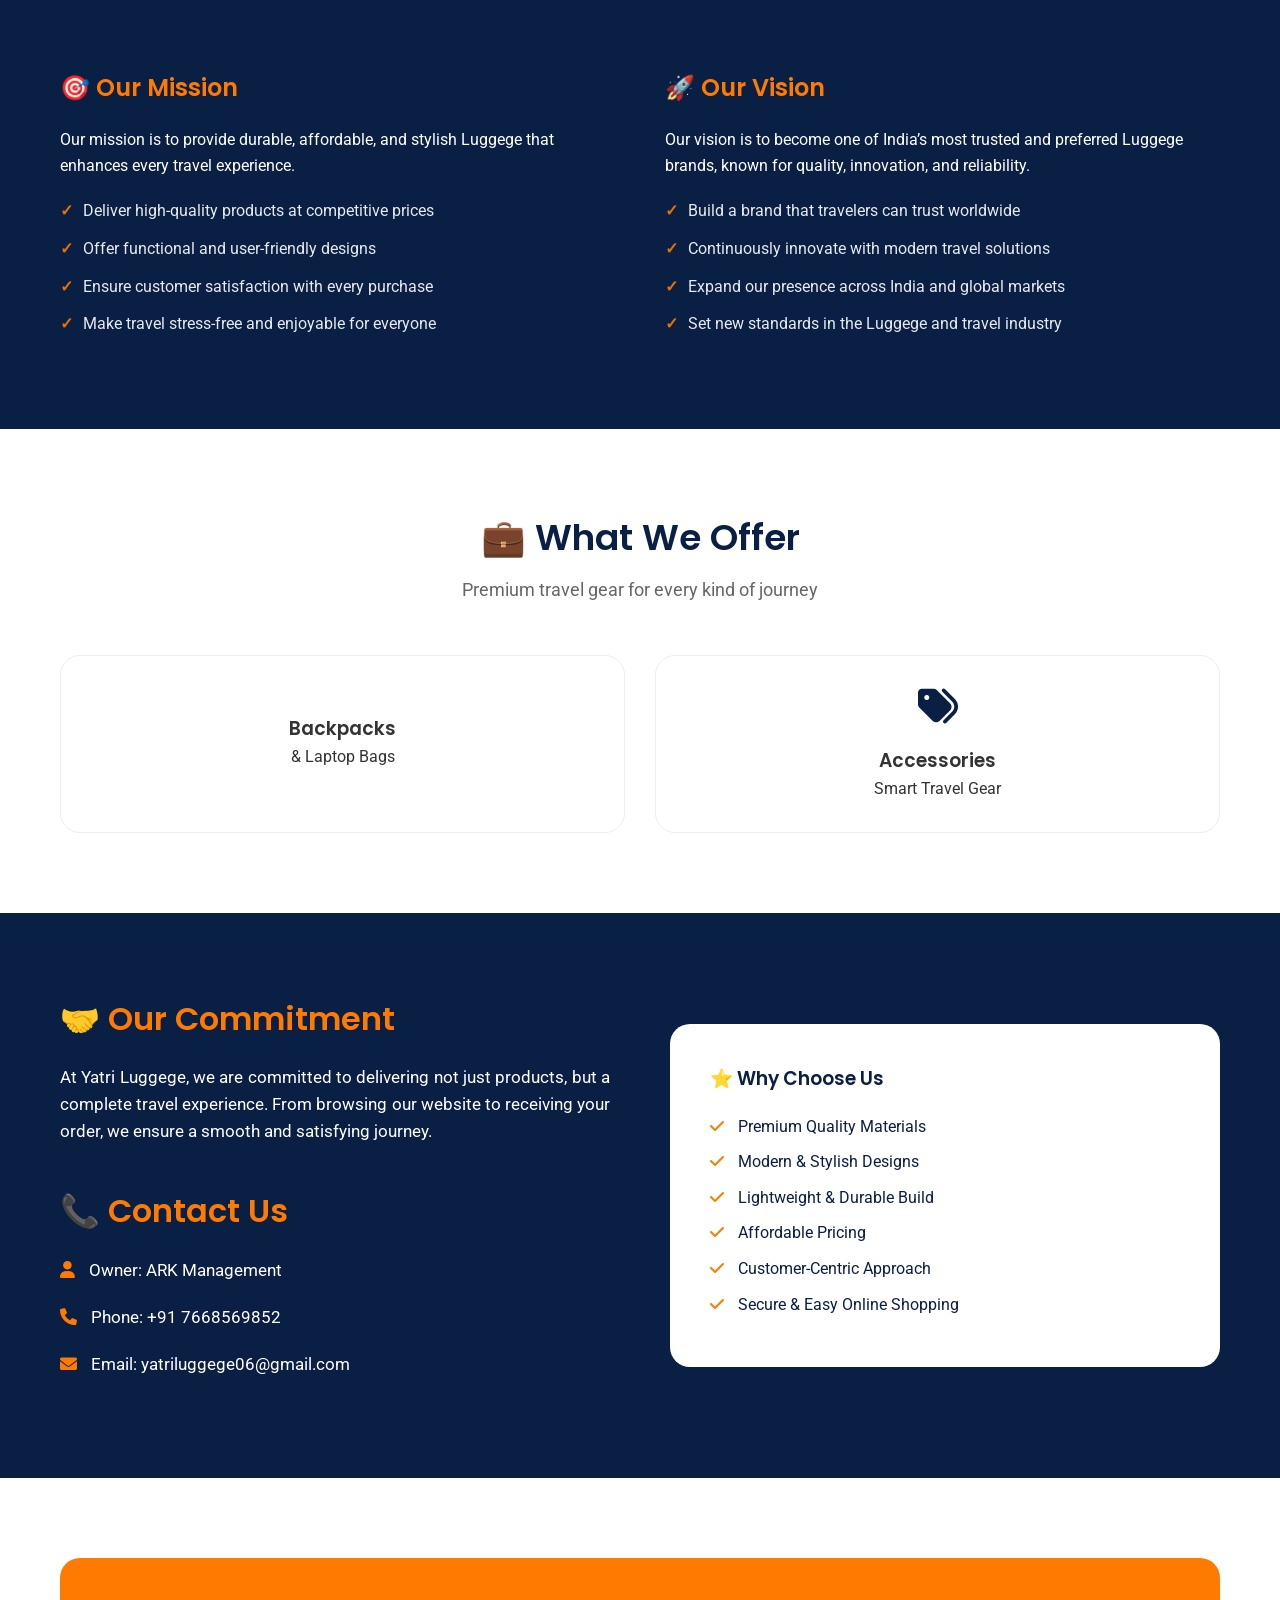
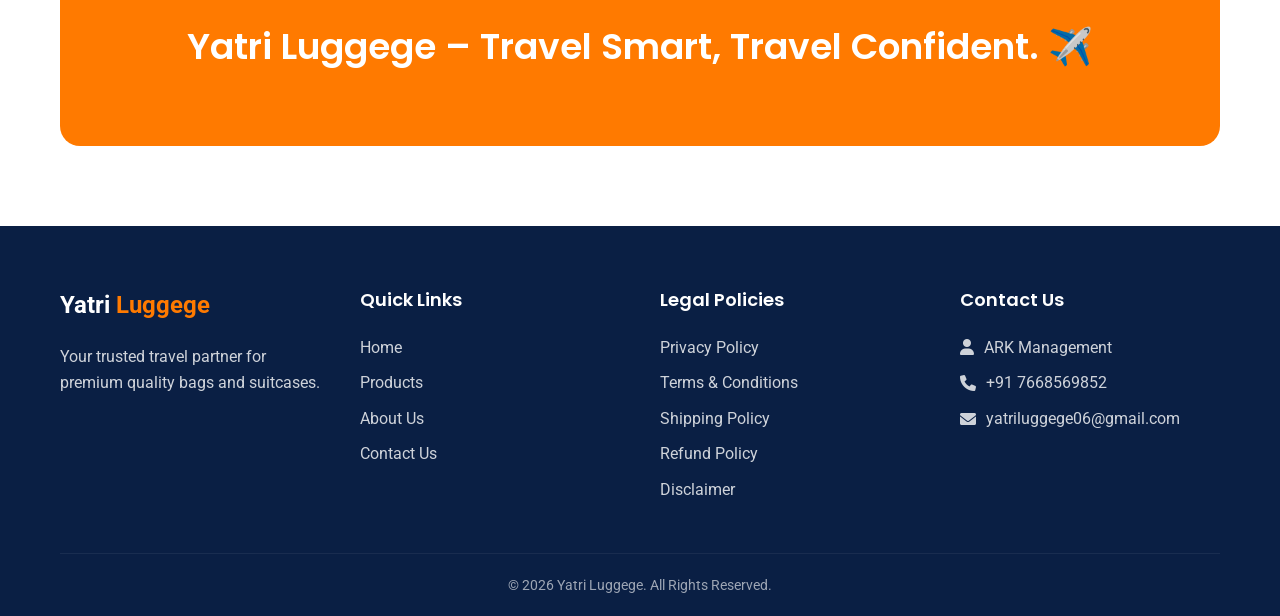
==== commit 68f83eea: "Update owner name to ARK Management" ====
--- a/about.html
+++ b/about.html
@@ -238,7 +238,7 @@
                     <p style="color: white;">At Yatri Luggege, we are committed to delivering not just products, but a complete travel experience. From browsing our website to receiving your order, we ensure a smooth and satisfying journey.</p>
                     
                     <h2 style="color: var(--secondary-color); margin-top: 40px;">📞 Contact Us</h2>
-                    <p style="color: white;"><i class="fas fa-user" style="color: var(--secondary-color); margin-right: 10px;"></i> Owner: Ravi Singh Dhakre</p>
+                    <p style="color: white;"><i class="fas fa-user" style="color: var(--secondary-color); margin-right: 10px;"></i> Owner: ARK Management</p>
                     <p style="color: white;"><i class="fas fa-phone" style="color: var(--secondary-color); margin-right: 10px;"></i> Phone: +91 7668569852</p>
                     <p style="color: white;"><i class="fas fa-envelope" style="color: var(--secondary-color); margin-right: 10px;"></i> Email: yatriluggege06@gmail.com</p>
                 </div>
@@ -294,7 +294,7 @@
                 </div>
                 <div class="footer-contact">
                     <h4>Contact Us</h4>
-                    <p><i class="fas fa-user"></i> Ravi Singh Dhakre</p>
+                    <p><i class="fas fa-user"></i> ARK Management</p>
                     <p><i class="fas fa-phone"></i> +91 7668569852</p>
                     <p><i class="fas fa-envelope"></i> yatriluggege06@gmail.com</p>
                 </div>
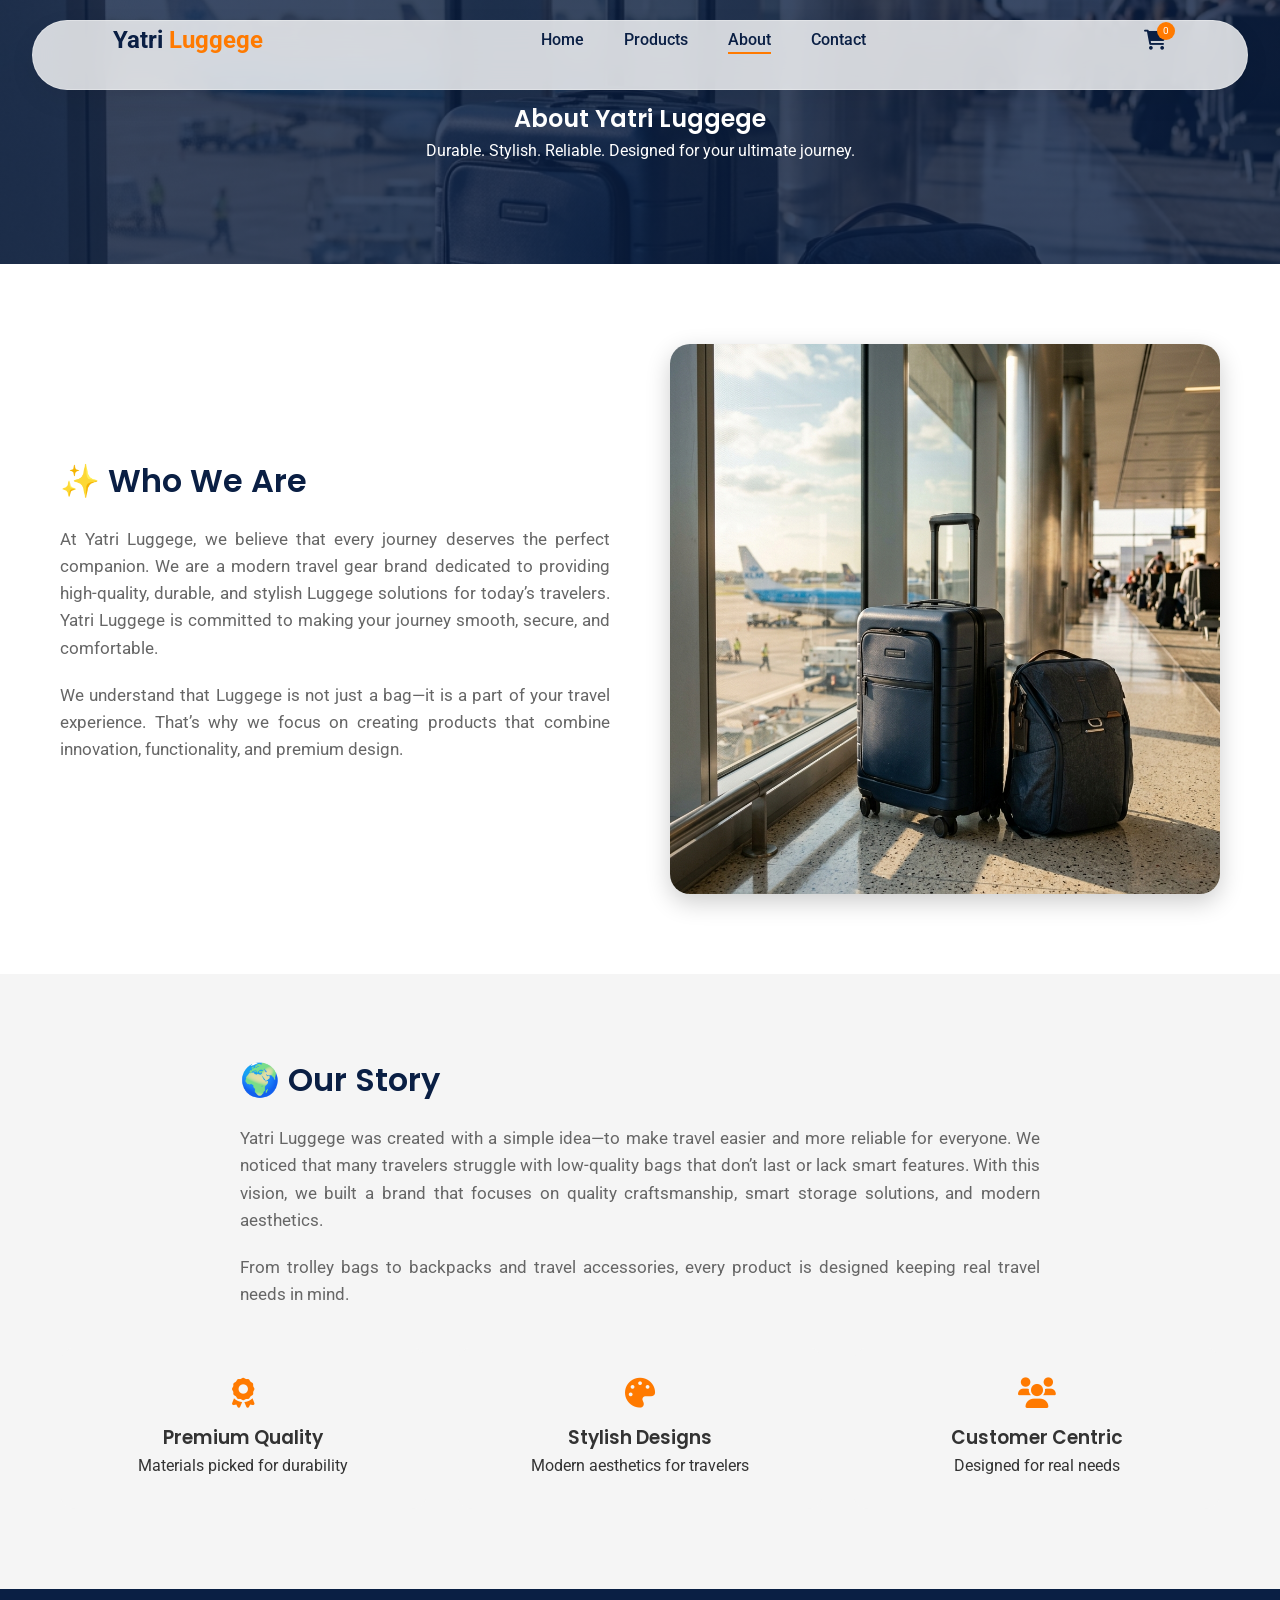
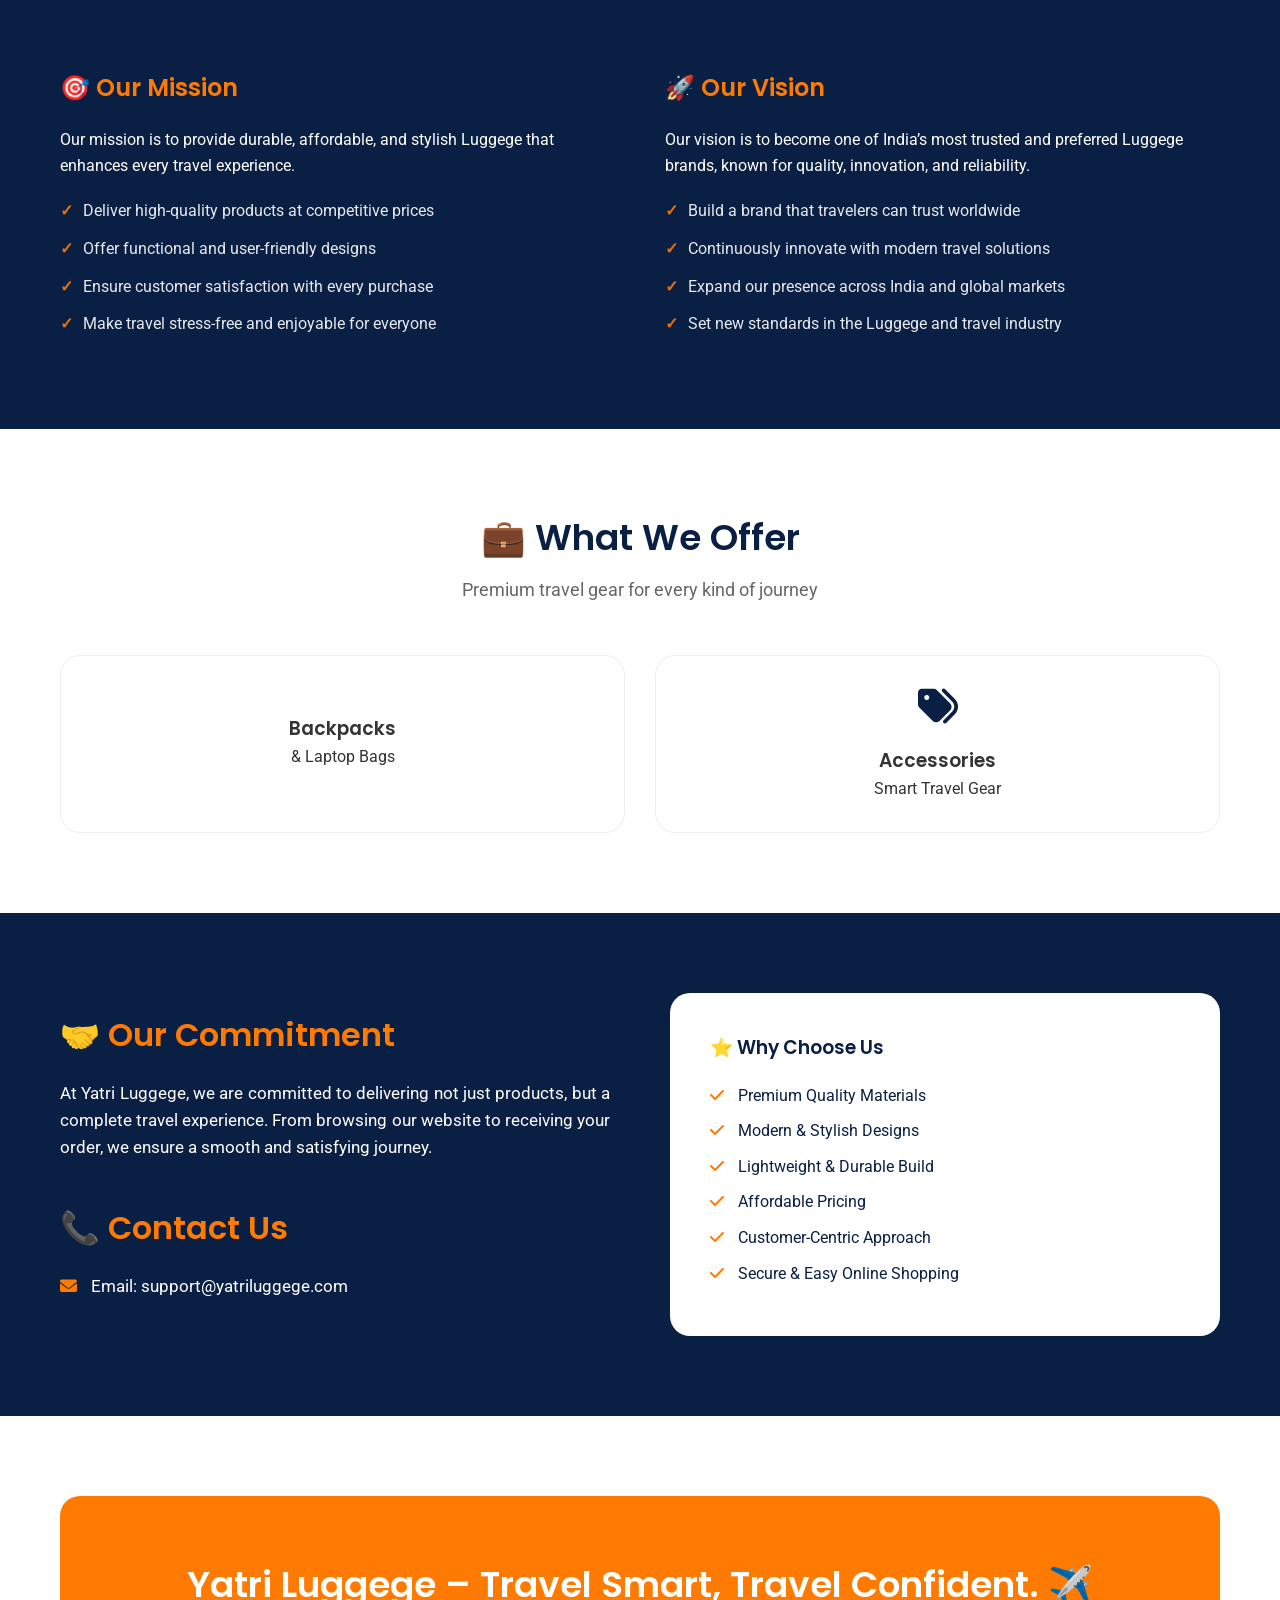
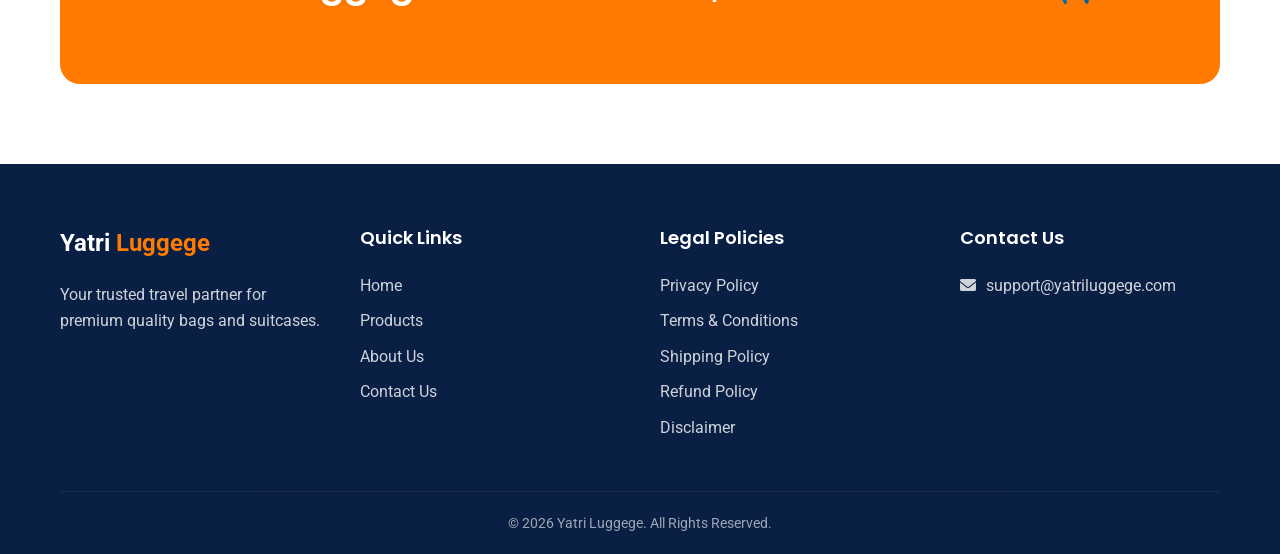
==== commit 6a299890: "feat: Remove proprietor and personal contact details from website and policies" ====
--- a/about.html
+++ b/about.html
@@ -109,6 +109,23 @@
             .about-grid, .mv-grid { grid-template-columns: 1fr; }
         }
     </style>
+    <!-- Meta Pixel Code -->
+    <script>
+    !function(f,b,e,v,n,t,s)
+    {if(f.fbq)return;n=f.fbq=function(){n.callMethod?
+    n.callMethod.apply(n,arguments):n.queue.push(arguments)};
+    if(!f._fbq)f._fbq=n;n.push=n;n.loaded=!0;n.version='2.0';
+    n.queue=[];t=b.createElement(e);t.async=!0;
+    t.src=v;s=b.getElementsByTagName(e)[0];
+    s.parentNode.insertBefore(t,s)}(window, document,'script',
+    'https://connect.facebook.net/en_US/fbevents.js');
+    fbq('init', '947390424330740');
+    fbq('track', 'PageView');
+    </script>
+    <noscript><img height="1" width="1" style="display:none"
+    src="https://www.facebook.com/tr?id=947390424330740&ev=PageView&noscript=1"
+    /></noscript>
+    <!-- End Meta Pixel Code -->
 </head>
 <body>
     <header>
@@ -238,9 +255,7 @@
                     <p style="color: white;">At Yatri Luggege, we are committed to delivering not just products, but a complete travel experience. From browsing our website to receiving your order, we ensure a smooth and satisfying journey.</p>
                     
                     <h2 style="color: var(--secondary-color); margin-top: 40px;">📞 Contact Us</h2>
-                    <p style="color: white;"><i class="fas fa-user" style="color: var(--secondary-color); margin-right: 10px;"></i> Owner: ARK Management</p>
-                    <p style="color: white;"><i class="fas fa-phone" style="color: var(--secondary-color); margin-right: 10px;"></i> Phone: +91 7668569852</p>
-                    <p style="color: white;"><i class="fas fa-envelope" style="color: var(--secondary-color); margin-right: 10px;"></i> Email: yatriluggege06@gmail.com</p>
+                    <p style="color: white;"><i class="fas fa-envelope" style="color: var(--secondary-color); margin-right: 10px;"></i> Email: support@yatriluggege.com</p>
                 </div>
                 <div class="about-image">
                     <div style="background: white; padding: 40px; border-radius: 20px; color: var(--primary-color);">
@@ -294,9 +309,7 @@
                 </div>
                 <div class="footer-contact">
                     <h4>Contact Us</h4>
-                    <p><i class="fas fa-user"></i> ARK Management</p>
-                    <p><i class="fas fa-phone"></i> +91 7668569852</p>
-                    <p><i class="fas fa-envelope"></i> yatriluggege06@gmail.com</p>
+                    <p><i class="fas fa-envelope"></i> support@yatriluggege.com</p>
                 </div>
             </div>
             <div class="footer-bottom">
